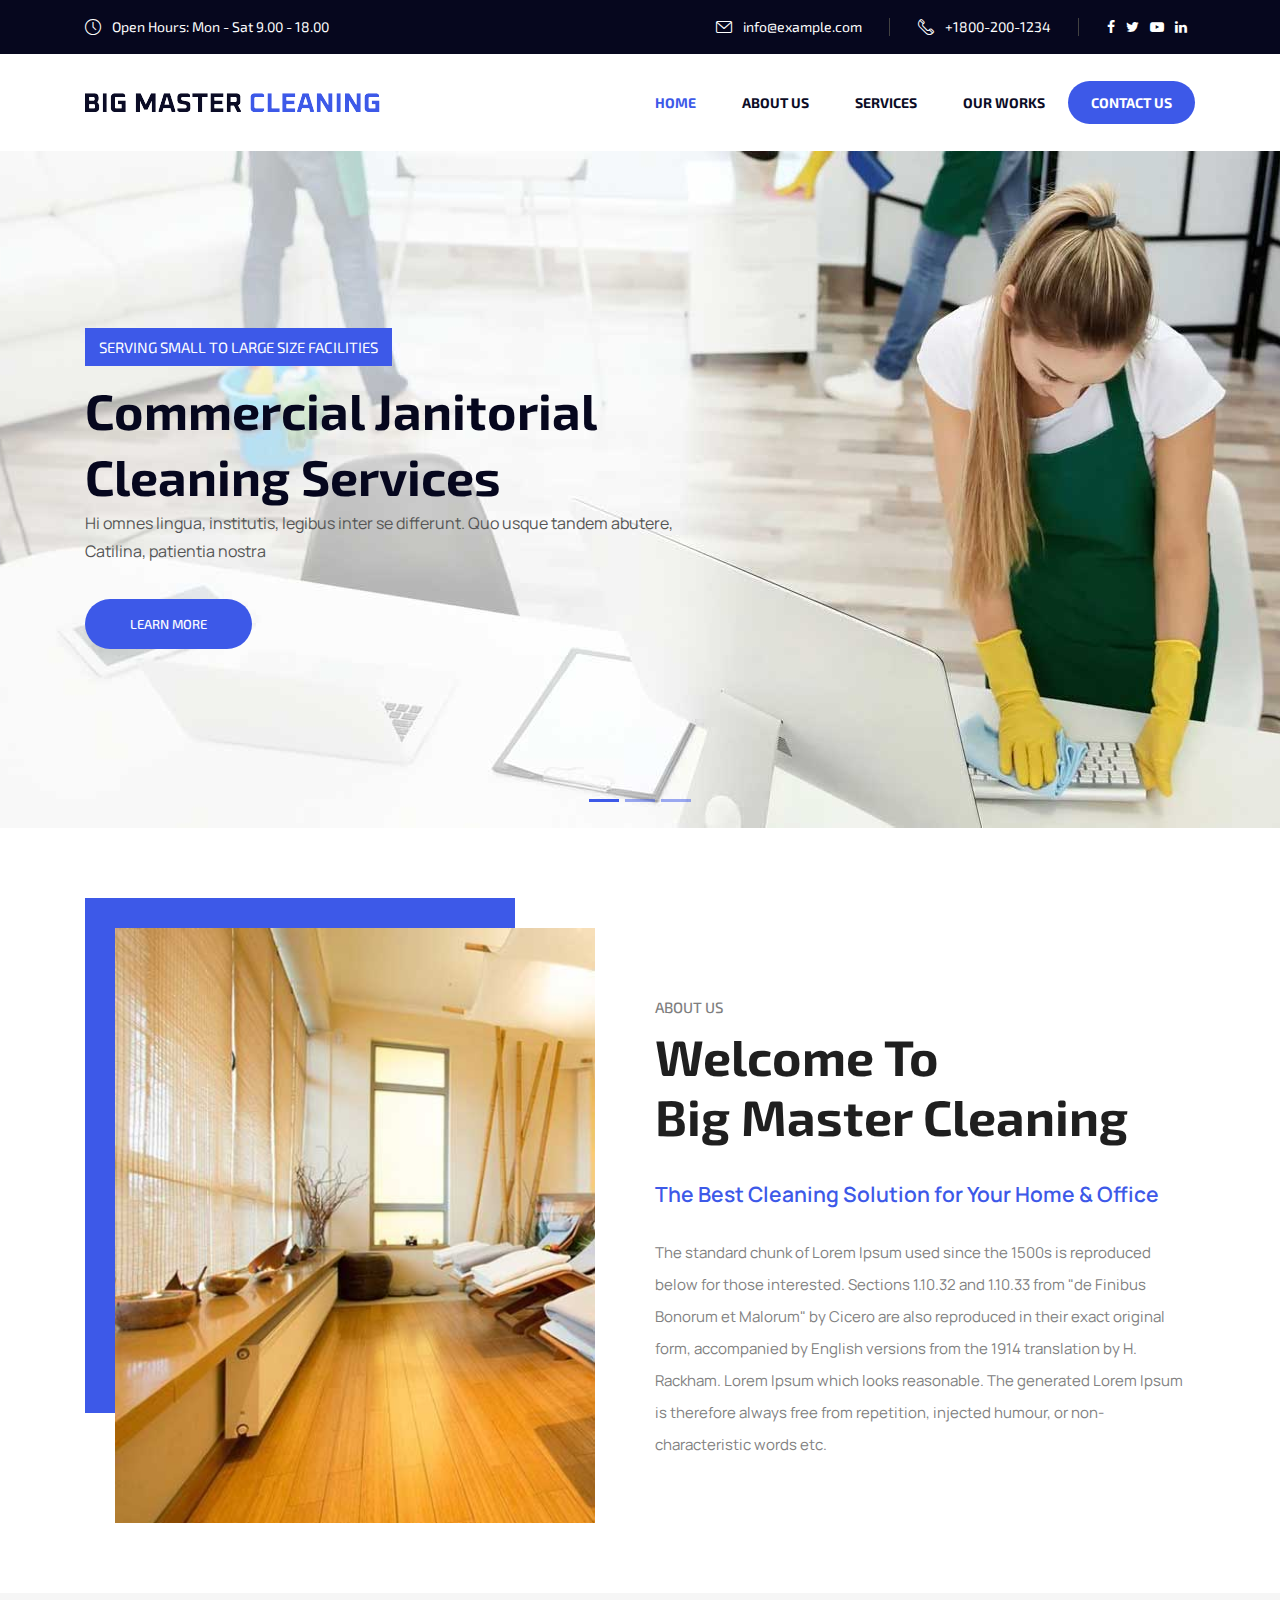
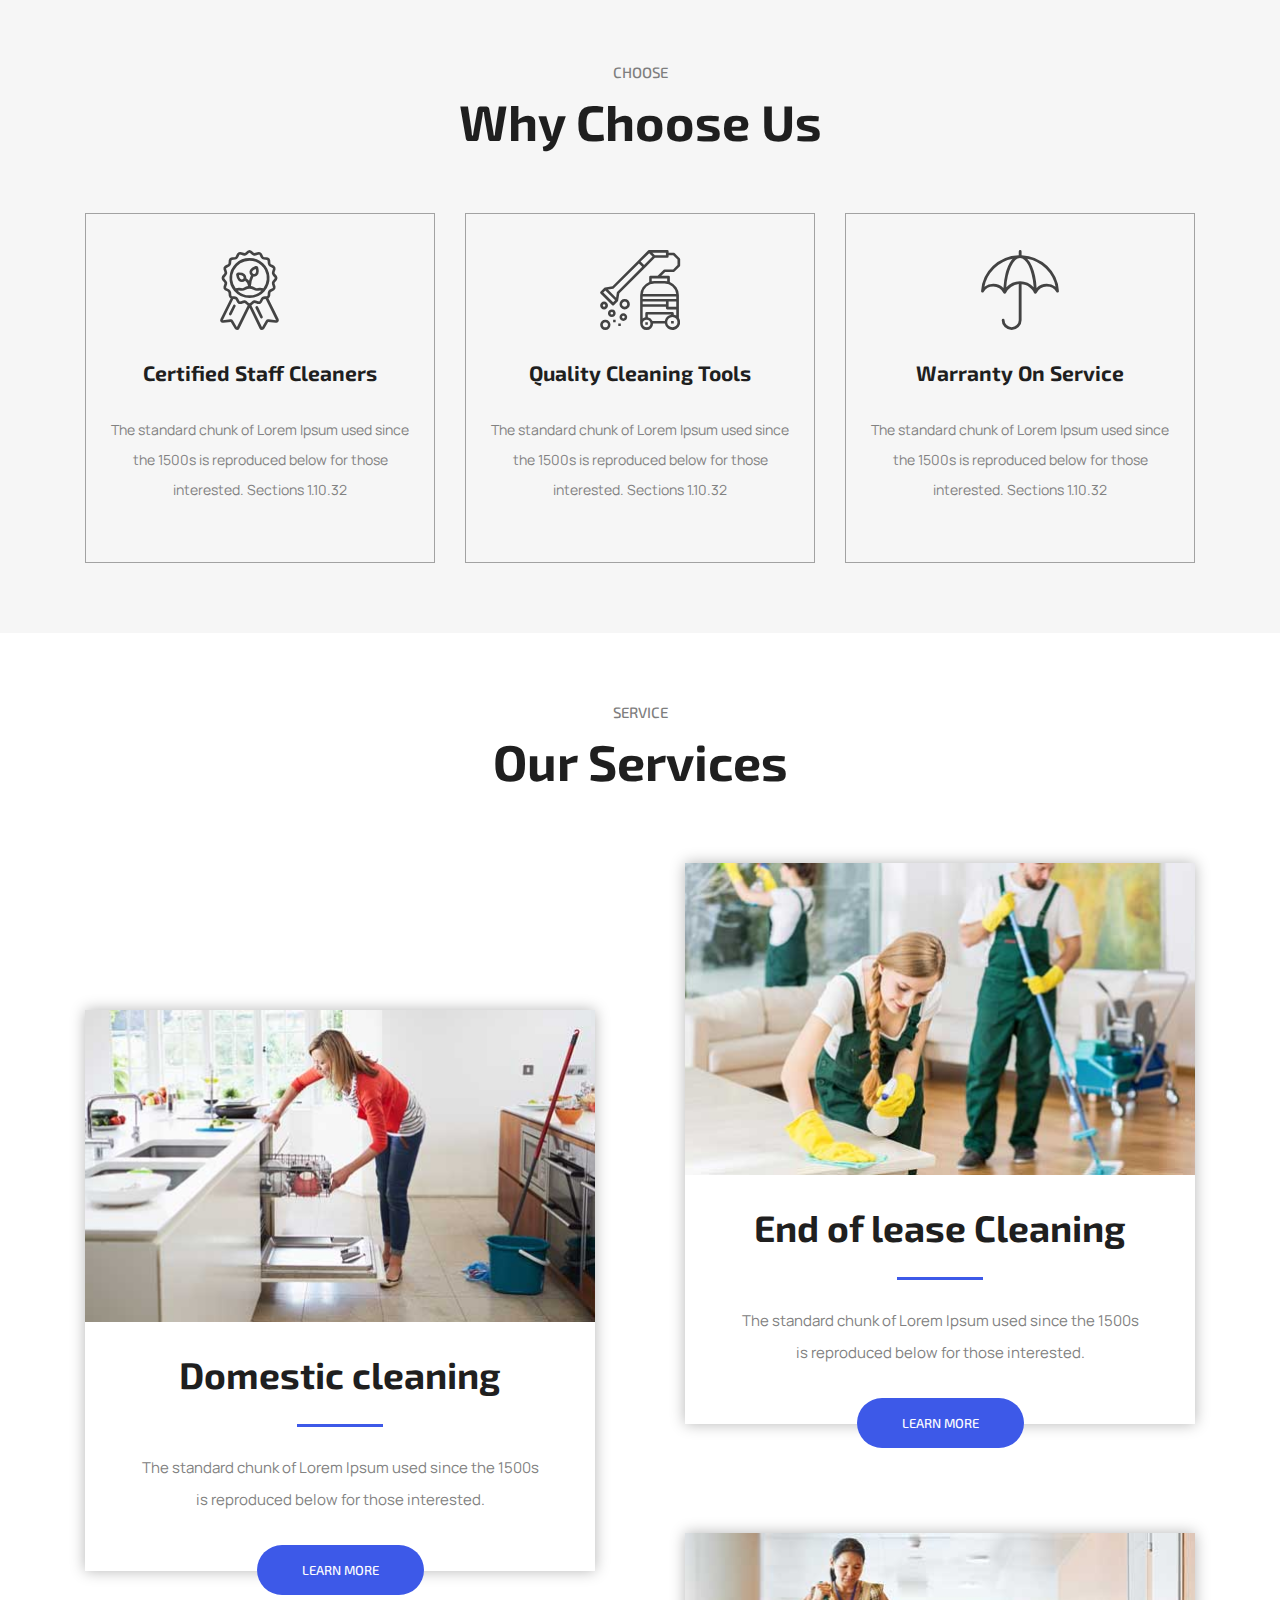
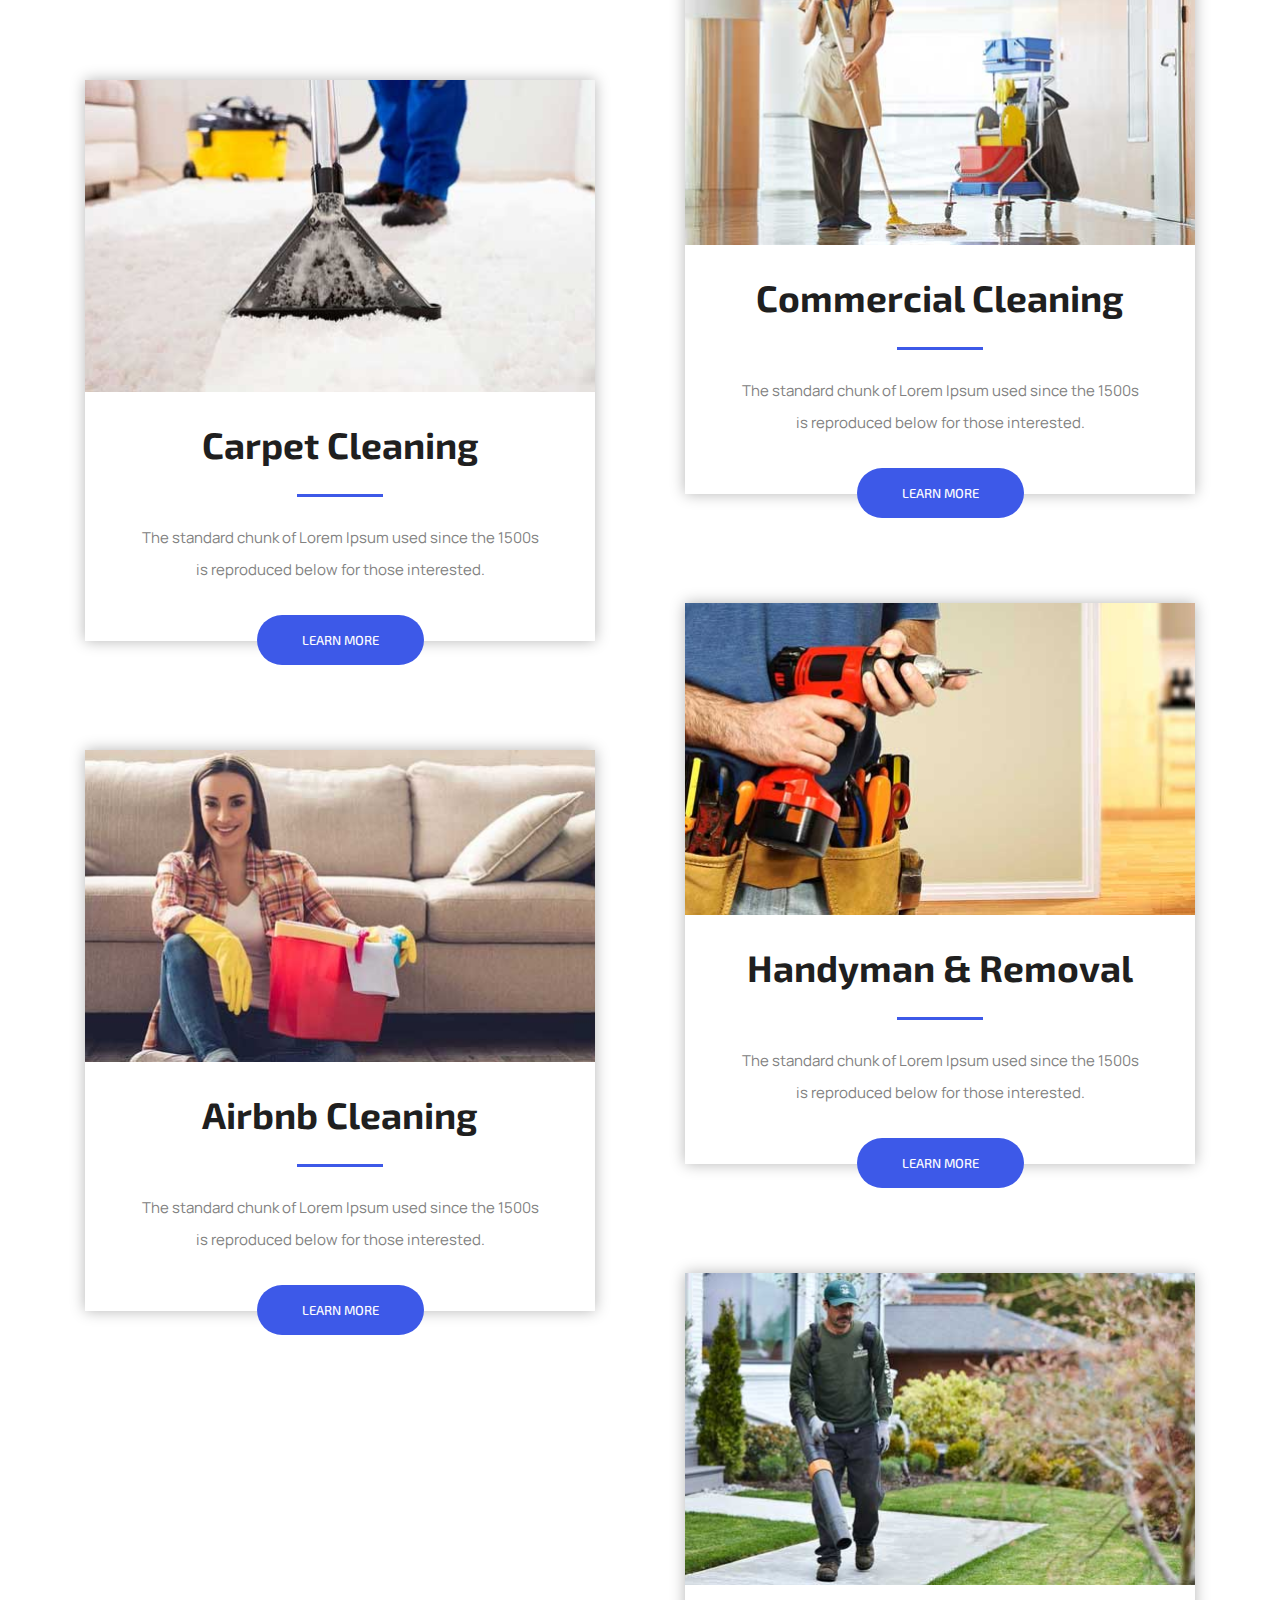
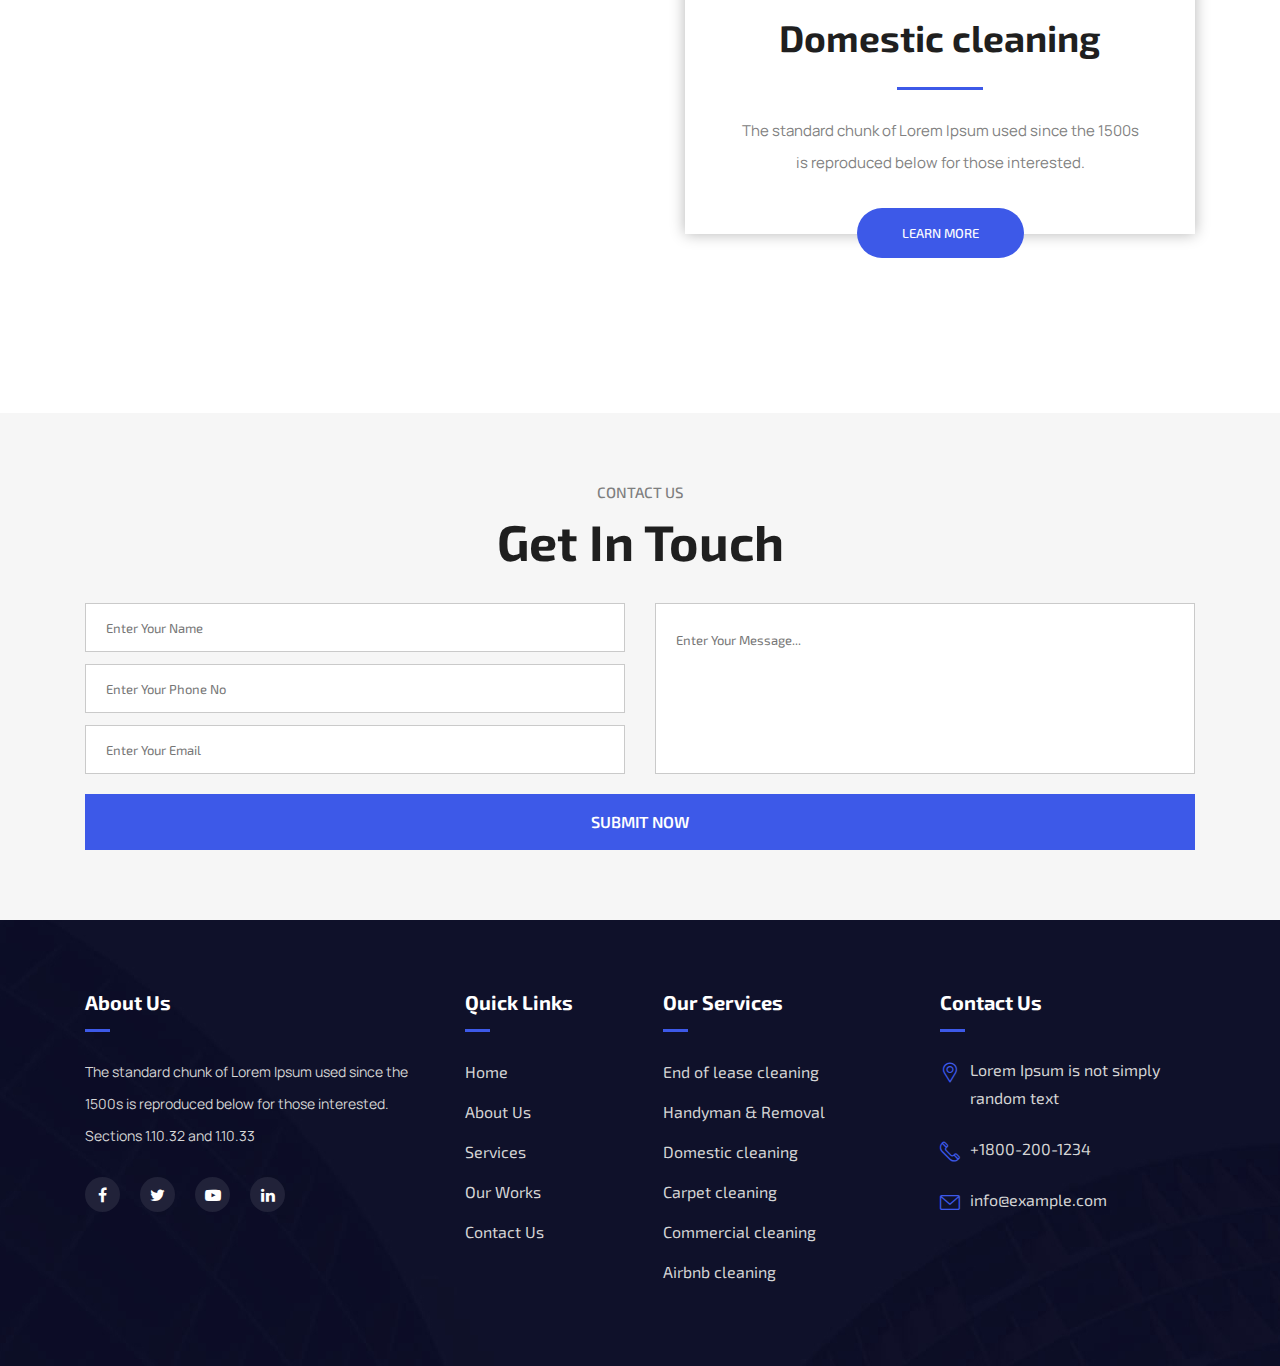
==== index.html @ 25c28e39 "updated" ====
<!DOCTYPE html>
<html lang="en">
<head>
<title>Ecommerce</title>
<meta charset="utf-8">
<meta name="viewport" content="width=device-width, initial-scale=1">
<link rel="stylesheet" href="css/main.css">
</head>
<body>



    <header id="home">
        <div class="top-back">
            <div class="container">
                <div class="left">
                    <div><span class="flaticon-clock"></span> Open Hours: Mon - Sat 9.00 - 18.00</div>
                </div>
                <div class="right">
                    <ul>
                        <li><span class="flaticon-envelope"></span> info@example.com</li>
                        <li><span class="flaticon-telephone"></span> +1800-200-1234</li>
                        <li>
                            <a href=""><span class="fa fa-facebook"></span></a>
                            <a href=""><span class="fa fa-twitter"></span></a>
                            <a href=""><span class="fa fa-youtube-play"></span></a>
                            <a href=""><span class="fa fa-linkedin"></span></a>
                        </li>
                    </ul>
                </div>
            </div>
        </div>
        <div class="clear"></div>
        <div class="bottom-back">
            <div class="container">
                <div class="logo">
                    <a href=""><img src="images/logo.png" alt=""></a>
                </div>
                <div class="right-details">
                    <div class="humberger-menu">
                        <span></span>
                    </div>
                    <div class="mobile-menu">
                        <div class="logo">
                            <a href=""><img src="images/logo.png" alt=""></a>
                            <span class="flaticon-right menu-close"></span>
                        </div>
                        <ul class="navigation">                        
                            <li><a href="#home">Home</a></li>             
                            <li><a href="#aboutus">About Us</a></li>              
                            <li><a href="#services">Services</a></li>              
                            <li><a href="#our-works">Our Works</a></li>
                            <li><a href="#contactus">Contact Us</a></li>
                        </ul>
                    </div>
                </div>
            </div>
        </div>
    </header>
    <div class="clear"></div>
    <div class="hero-back-details">
        <div id="myCarousel" class="carousel slide" data-ride="carousel">
            <ol class="carousel-indicators">
              <li data-target="#myCarousel" data-slide-to="0" class="active"></li>
              <li data-target="#myCarousel" data-slide-to="1"></li>
              <li data-target="#myCarousel" data-slide-to="2"></li>
            </ol>
            <div class="carousel-inner" role="listbox">
              <div class="carousel-item active">
                  <div class="portion">
                    <img src="images/b1.jpg" alt="">
                    <div class="content">
                        <div class="container">
                            <div class="main-content">
                                <div class="details">
                                    <mark>Serving Small to Large Size Facilities </mark>
                                    <h2>Commercial Janitorial Cleaning Services </h2>
                                    <p>Hi omnes lingua, institutis, legibus inter se differunt. Quo usque tandem abutere, Catilina, patientia nostra </p>
                                    <div class="custom-button left"><a href="">learn more</a></div>
                                </div>
                            </div>
                        </div>
                    </div>
                  </div>
                
              </div>
              <div class="carousel-item">
                <div class="portion">
                    <img src="images/b1.jpg" alt="">
                    <div class="content">
                        <div class="container">
                            <div class="main-content">
                                <div class="details">
                                    <mark>Serving Small to Large Size Facilities </mark>
                                    <h2>Commercial Janitorial Cleaning Services </h2>
                                    <p>Hi omnes lingua, institutis, legibus inter se differunt. Quo usque tandem abutere, Catilina, patientia nostra </p>
                                    <div class="custom-button left"><a href="">learn more</a></div>
                                </div>
                            </div>
                        </div>
                    </div>
                  </div>
              </div>
              <div class="carousel-item">
                <div class="portion">
                    <img src="images/b1.jpg" alt="">
                    <div class="content">
                        <div class="container">
                            <div class="main-content">
                                <div class="details">
                                    <mark>Serving Small to Large Size Facilities </mark>
                                    <h2>Commercial Janitorial Cleaning Services </h2>
                                    <p>Hi omnes lingua, institutis, legibus inter se differunt. Quo usque tandem abutere, Catilina, patientia nostra </p>
                                    <div class="custom-button left"><a href="">learn more</a></div>
                                </div>
                            </div>
                        </div>
                    </div>
                  </div>
              </div>
              
            </div>
          </div>


    </div>
    <div class="clear"></div>
    <div class="section pt-70 pb-70" id="aboutus">
        <div class="container">
            <div class="row">
                <div class="col-md-6">
                    <div class="about-image-back"><img src="images/about-us.jpg" alt=""></div>
                </div>
                <div class="col-md-6">
                    <div class="about-us-back">
                        <div class="heading left">
                            <h5>ABOUT US</h5>
                            <h1>Welcome To<br>Big Master Cleaning</h1>
                        </div> 
                        <div class="clear"></div> 
                        <p class="blue">The Best Cleaning Solution for Your Home & Office</p>
                        <p>The standard chunk of Lorem Ipsum used since the 1500s is reproduced below for those interested. Sections 1.10.32 and 1.10.33 from "de Finibus Bonorum et Malorum" by Cicero are also reproduced in their exact original form, accompanied by English versions from the 1914 translation by H. Rackham. Lorem Ipsum which looks reasonable. The generated Lorem Ipsum is therefore always free from repetition, injected humour, or non-characteristic words etc.</p>                      
                    </div>
                    
                </div>
            </div>
        </div>
    </div>
    <div class="clear"></div>
    <div class="section pt-70 pb-70 why-choose">
        <div class="container">
            <div class="heading center">
                <h5>CHOOSE</h5>
                <h2>Why Choose Us</h2>
            </div>
            <div class="clear"></div>
            <div class="main-back">
                <div class="row">
                    <div class="col-lg-4 col-md-12">
                        <div class="portion">
                            <div>
                                <span class="flaticon-award"></span>
                                <h3>Certified Staff Cleaners</h3>
                                <p>The standard chunk of Lorem Ipsum used since the 1500s is reproduced below for those interested. Sections 1.10.32</p>
                            </div>
                        </div>
                    </div>
                    <div class="col-lg-4 col-md-12">
                        <div class="portion">
                            <div>
                                <span class="flaticon-vacuum-cleaner"></span>
                                <h3>Quality Cleaning Tools</h3>
                                <p>The standard chunk of Lorem Ipsum used since the 1500s is reproduced below for those interested. Sections 1.10.32</p>
                            </div>
                        </div>
                    </div>
                    <div class="col-lg-4 col-md-12">
                        <div class="portion">
                            <div>
                                <span class="flaticon-umbrella"></span>
                                <h3>Warranty On Service</h3>
                                <p>The standard chunk of Lorem Ipsum used since the 1500s is reproduced below for those interested. Sections 1.10.32</p>
                            </div>
                        </div>
                    </div>
                </div>
            </div>
        </div>
    </div>
    <div class="clear"></div>
    <div class="section pt-70 pb-70" id="services">
        <div class="container">
            <div class="heading center">
                <h5>SERVICE</h5>
                <h2>Our Services</h2>
            </div>
            <div class="clear"></div>
            <div class="service-section">
                <div class="row">
                    <div class="col-lg-6 col-md-12">
                        <div class="left">
                            <div class="portion">
                                <img src="images/s1.jpg" alt="">
                                <h3>Domestic cleaning</h3>
                                <p>The standard chunk of Lorem Ipsum used since the 1500s is reproduced below for those interested. </p>
                                <div class="custom-button center"><a href="">learn more</a></div>
                            </div>
                            <div class="portion">
                                <img src="images/s2.jpg" alt="">
                                <h3>Carpet Cleaning</h3>
                                <p>The standard chunk of Lorem Ipsum used since the 1500s is reproduced below for those interested. </p>
                                <div class="custom-button center"><a href="">learn more</a></div>
                            </div>
                            <div class="portion">
                                <img src="images/s3.jpg" alt="">
                                <h3>Airbnb Cleaning</h3>
                                <p>The standard chunk of Lorem Ipsum used since the 1500s is reproduced below for those interested. </p>
                                <div class="custom-button center"><a href="">learn more</a></div>
                            </div>
                        </div>
                        
                    </div>
                    <div class="col-lg-6 col-md-12">
                        <div class="right">
                            <div class="portion">
                                <img src="images/s4.jpg" alt="">
                                <h3>End of lease Cleaning </h3>
                                <p>The standard chunk of Lorem Ipsum used since the 1500s is reproduced below for those interested. </p>
                                <div class="custom-button center"><a href="">learn more</a></div>
                            </div>
                            <div class="portion">
                                <img src="images/s5.jpg" alt="">
                                <h3>Commercial Cleaning </h3>
                                <p>The standard chunk of Lorem Ipsum used since the 1500s is reproduced below for those interested. </p>
                                <div class="custom-button center"><a href="">learn more</a></div>
                            </div>
                            <div class="portion">
                                <img src="images/s6.jpg" alt="">
                                <h3>Handyman & Removal</h3>
                                <p>The standard chunk of Lorem Ipsum used since the 1500s is reproduced below for those interested. </p>
                                <div class="custom-button center"><a href="">learn more</a></div>
                            </div>
                            <div class="portion">
                                <img src="images/s7.jpg" alt="">
                                <h3>Domestic cleaning</h3>
                                <p>The standard chunk of Lorem Ipsum used since the 1500s is reproduced below for those interested. </p>
                                <div class="custom-button center"><a href="">learn more</a></div>
                            </div>
                        </div>
                        
                    </div>
                </div>
                
            </div>
        </div>
    </div>
    <div class="clear"></div>
    <div class="section pt-70 pb-70 contact" id="contactus">
        <div class="container">
            <div class="heading center">
                <h5>CONTACT US</h5>
                <h2>Get in Touch</h2>
            </div>
            <div class="clear"></div>
            <div class="main-section">
                <div class="row">
                    <div class="col-md-6">
                        <div class="portion">
                            <input type="text" placeholder="Enter Your Name" >
                        </div>
                        <div class="portion">
                            <input type="text" placeholder="Enter Your Phone No" >
                        </div>
                        <div class="portion">
                            <input type="email" placeholder="Enter Your Email" >
                        </div>
                    </div>
                    <div class="col-md-6">
                        <div class="portion">
                            <textarea name="" id="" placeholder="Enter Your Message..."></textarea>
                        </div>
                    </div>
                    <div class="col-md-12">
                        <div class="portion"><input type="submit" value="SUBMIT NOW"></div>
                    </div>
                </div>
            </div>
        </div>
    </div>
    <div class="clear"></div>
    <footer class="pt-70">
        <div class="container">
            <div class="row">
                <div class="col-md-4">
                    <div class="portion">
                        <h3>About Us</h3>
                        <p>The standard chunk of Lorem Ipsum used since the 1500s is reproduced below for those interested. Sections 1.10.32 and 1.10.33</p>
                        <ul class="social">
                            <li><a href=""><span class="fa fa-facebook"></span></a></li>
                            <li><a href=""><span class="fa fa-twitter"></span></a></li>
                            <li><a href=""><span class="fa fa-youtube-play"></span></a></li>
                            <li><a href=""><span class="fa fa-linkedin"></span></a></li>
                        </ul>
                    </div>
                    
                </div>
                <div class="col-md-5">
                    <div class="row">
                        <div class="col-md-5">
                            <div class="portion">
                                <h3>Quick Links</h3>
                                <ul class="ft-menu">
                                    <li><a href="#home">Home</a></li>             
                                    <li><a href="#aboutus">About Us</a></li>              
                                    <li><a href="#services">Services</a></li>              
                                    <li><a href="#our-works">Our Works</a></li>
                                    <li><a href="#contactus">Contact Us</a></li>
                                </ul>
                            </div>
                        </div>
                        <div class="col-md-7">
                            <div class="portion">
                                <h3>Our Services</h3>
                                <ul class="ft-menu">
                                    <li><a href="">End of lease cleaning</a></li>
                                    <li><a href="">Handyman & Removal</a></li>
                                    <li><a href="">Domestic cleaning</a></li>
                                    <li><a href="">Carpet cleaning</a></li>
                                    <li><a href="">Commercial cleaning</a></li>
                                    <li><a href=""> Airbnb cleaning</a></li>
                                </ul>
                            </div>
                        </div>
                    </div>
                    
                </div>
                <div class="col-md-3">
                    <div class="portion">
                        <h3>Contact Us</h3>
                        <ul class="contact-info">
                            <li>
                                <span class="flaticon-placeholder"></span>
                                Lorem Ipsum is not simply random text
                            </li>
                            <li>
                                <span class="flaticon-telephone"></span>
                                +1800-200-1234
                            </li>
                            <li>
                                <span class="flaticon-envelope"></span>
                                info@example.com
                            </li>
                        </ul>
                    </div>
                </div>
            </div>
        </div>
    </footer>

<script src="https://ajax.googleapis.com/ajax/libs/jquery/3.4.1/jquery.min.js"></script>
<script src="js/jquery-migrate-1.4.1.min.js"></script>
<script src="https://cdnjs.cloudflare.com/ajax/libs/popper.js/1.16.0/umd/popper.min.js"></script> 
<script src="https://maxcdn.bootstrapcdn.com/bootstrap/4.4.1/js/bootstrap.min.js"></script> 
<script src="js/custom.js"></script>
</body>
</html>
---- css/main.css ----
@import url('https://fonts.googleapis.com/css2?family=Exo+2:wght@400;500;700&family=Manrope:wght@400;700&display=swap');
@import url('https://cdnjs.cloudflare.com/ajax/libs/font-awesome/4.7.0/css/font-awesome.min.css');
@import url('https://maxcdn.bootstrapcdn.com/bootstrap/4.4.1/css/bootstrap.min.css');
@import "../fonts/flaticon.css";
@import "style.css";
@import "custom-responsive.css";
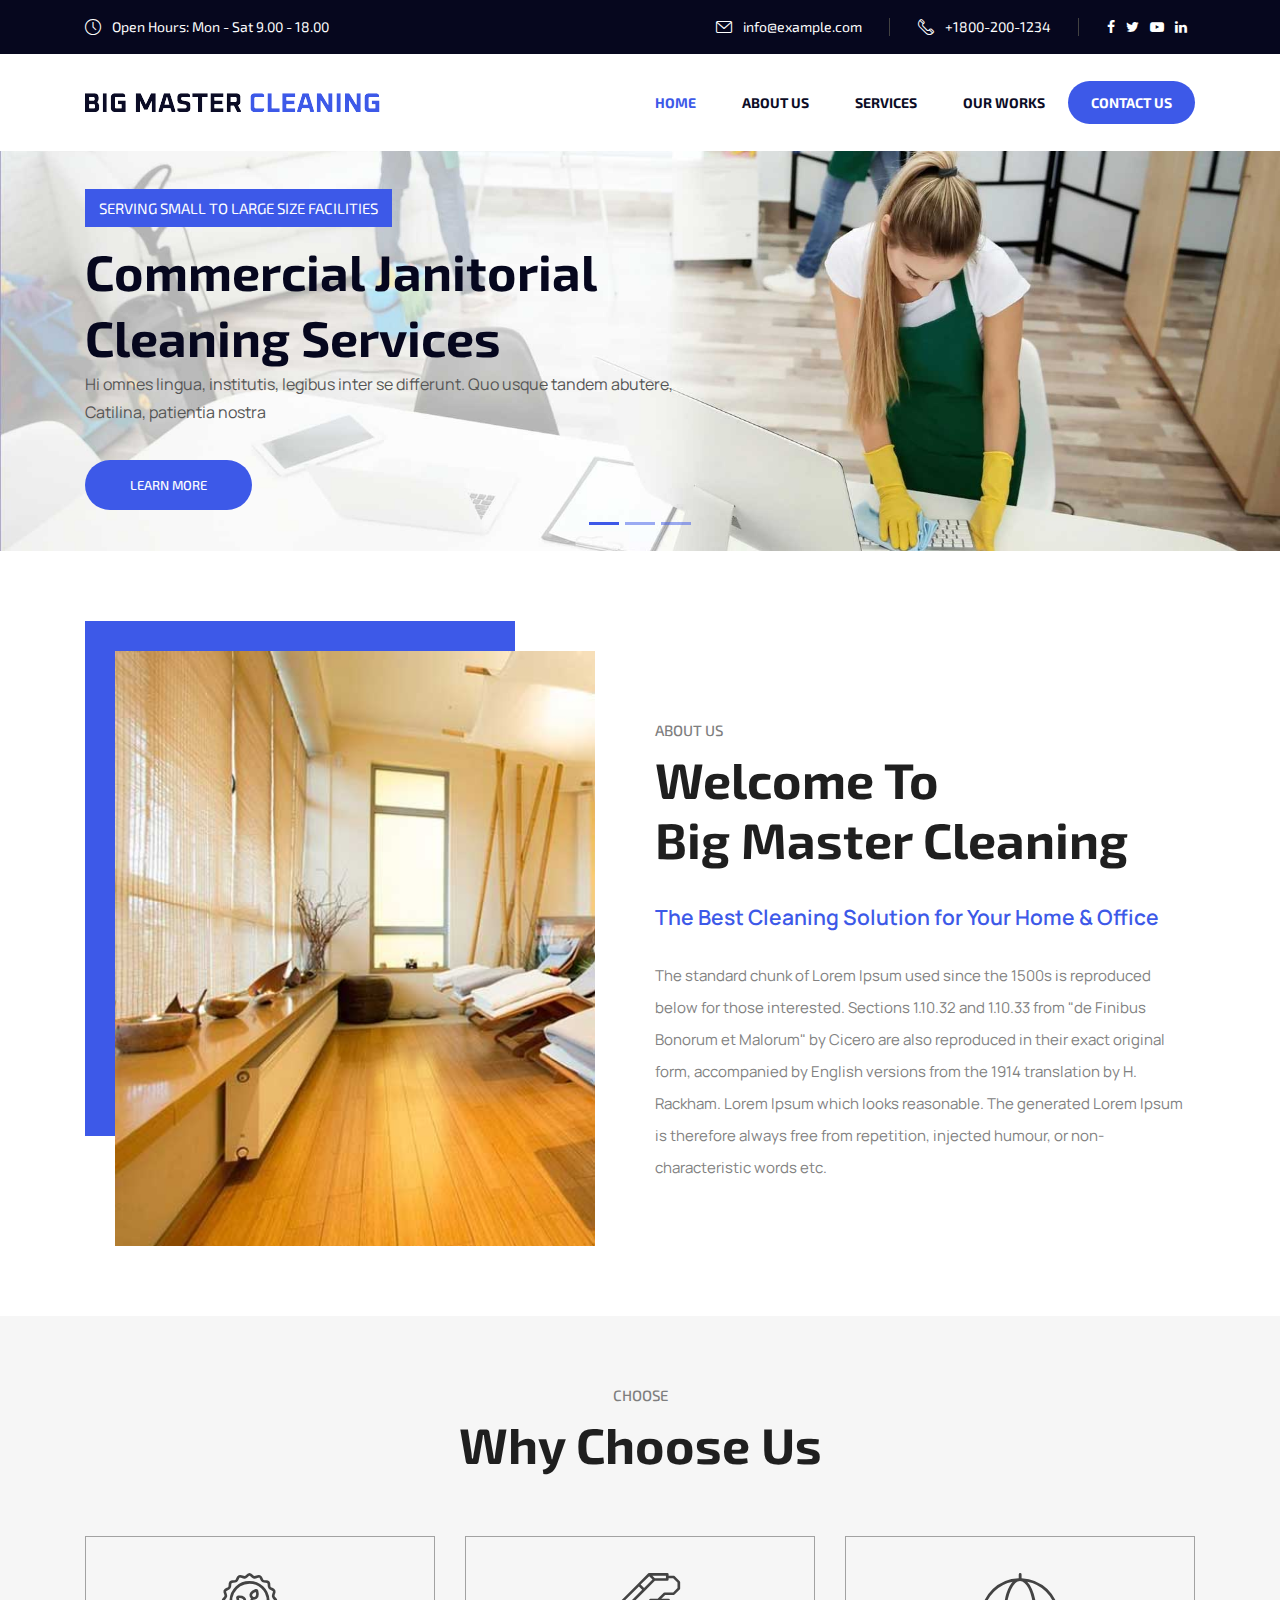
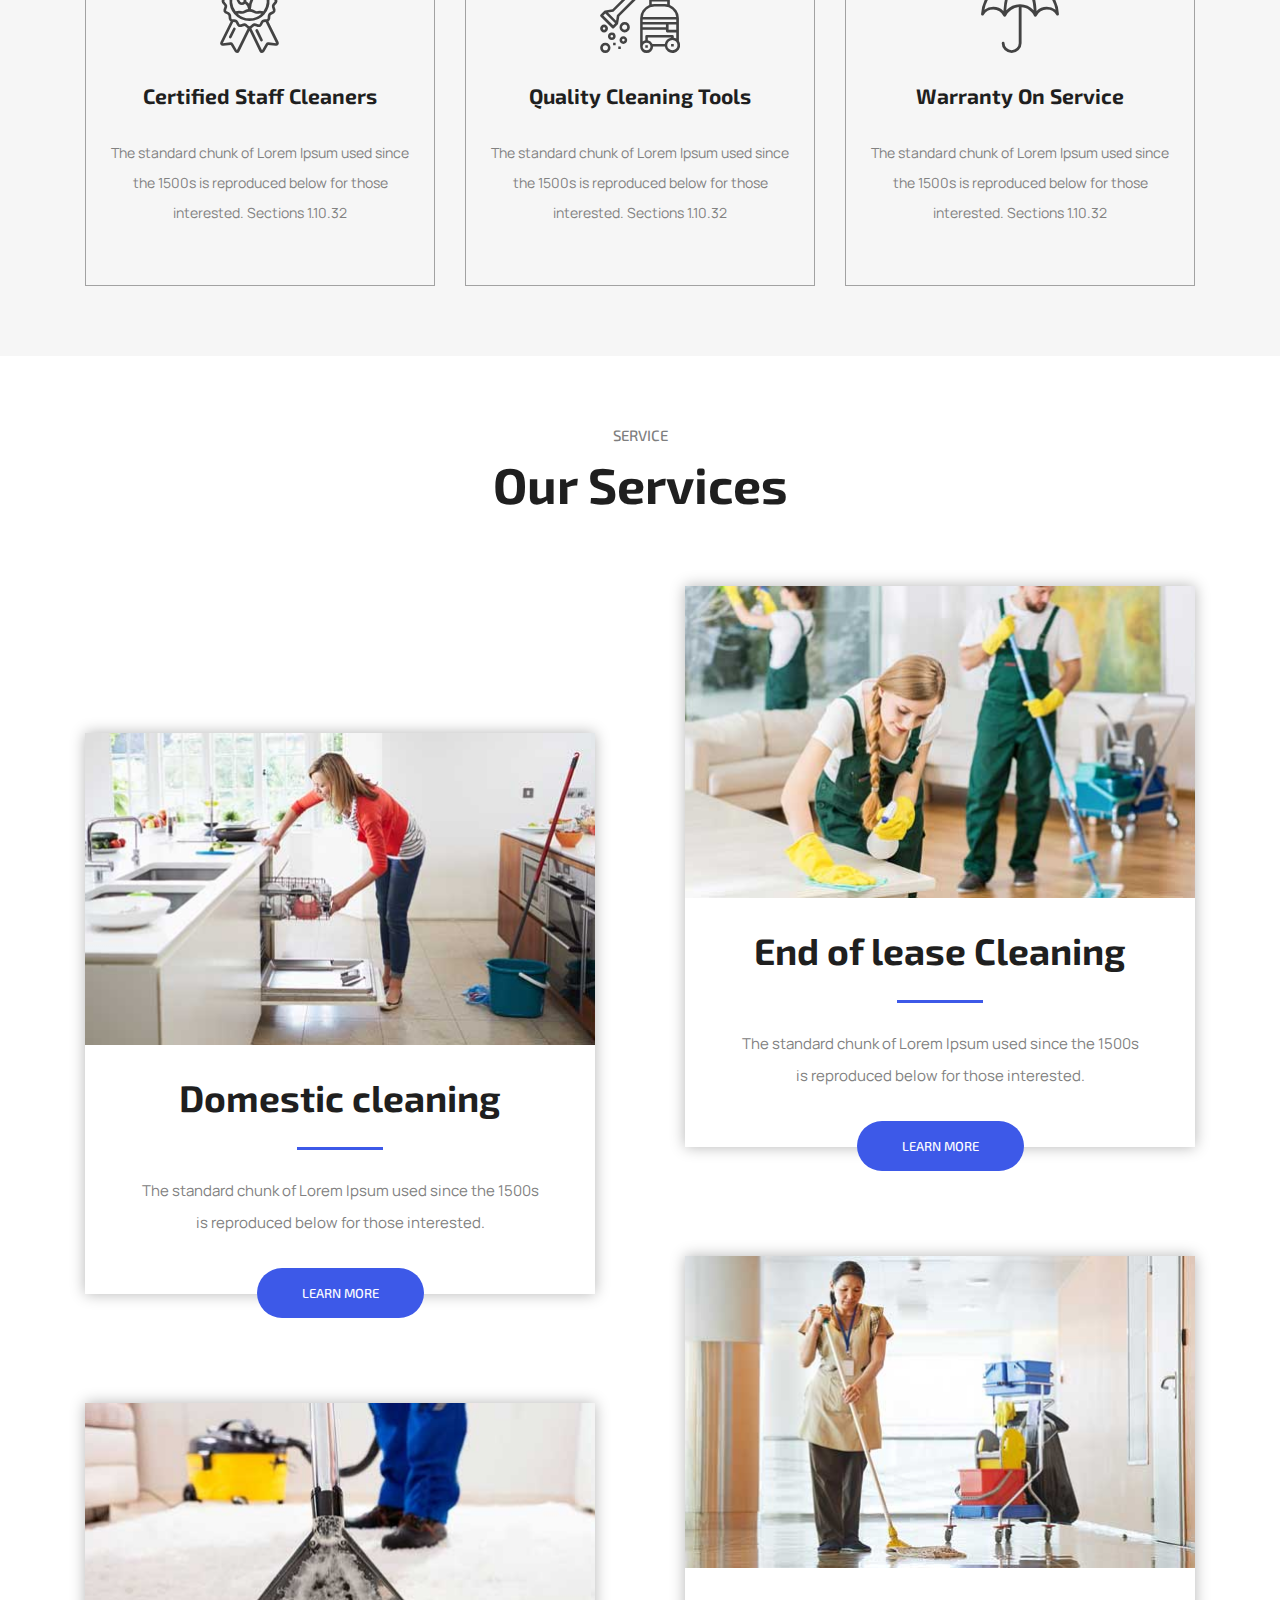
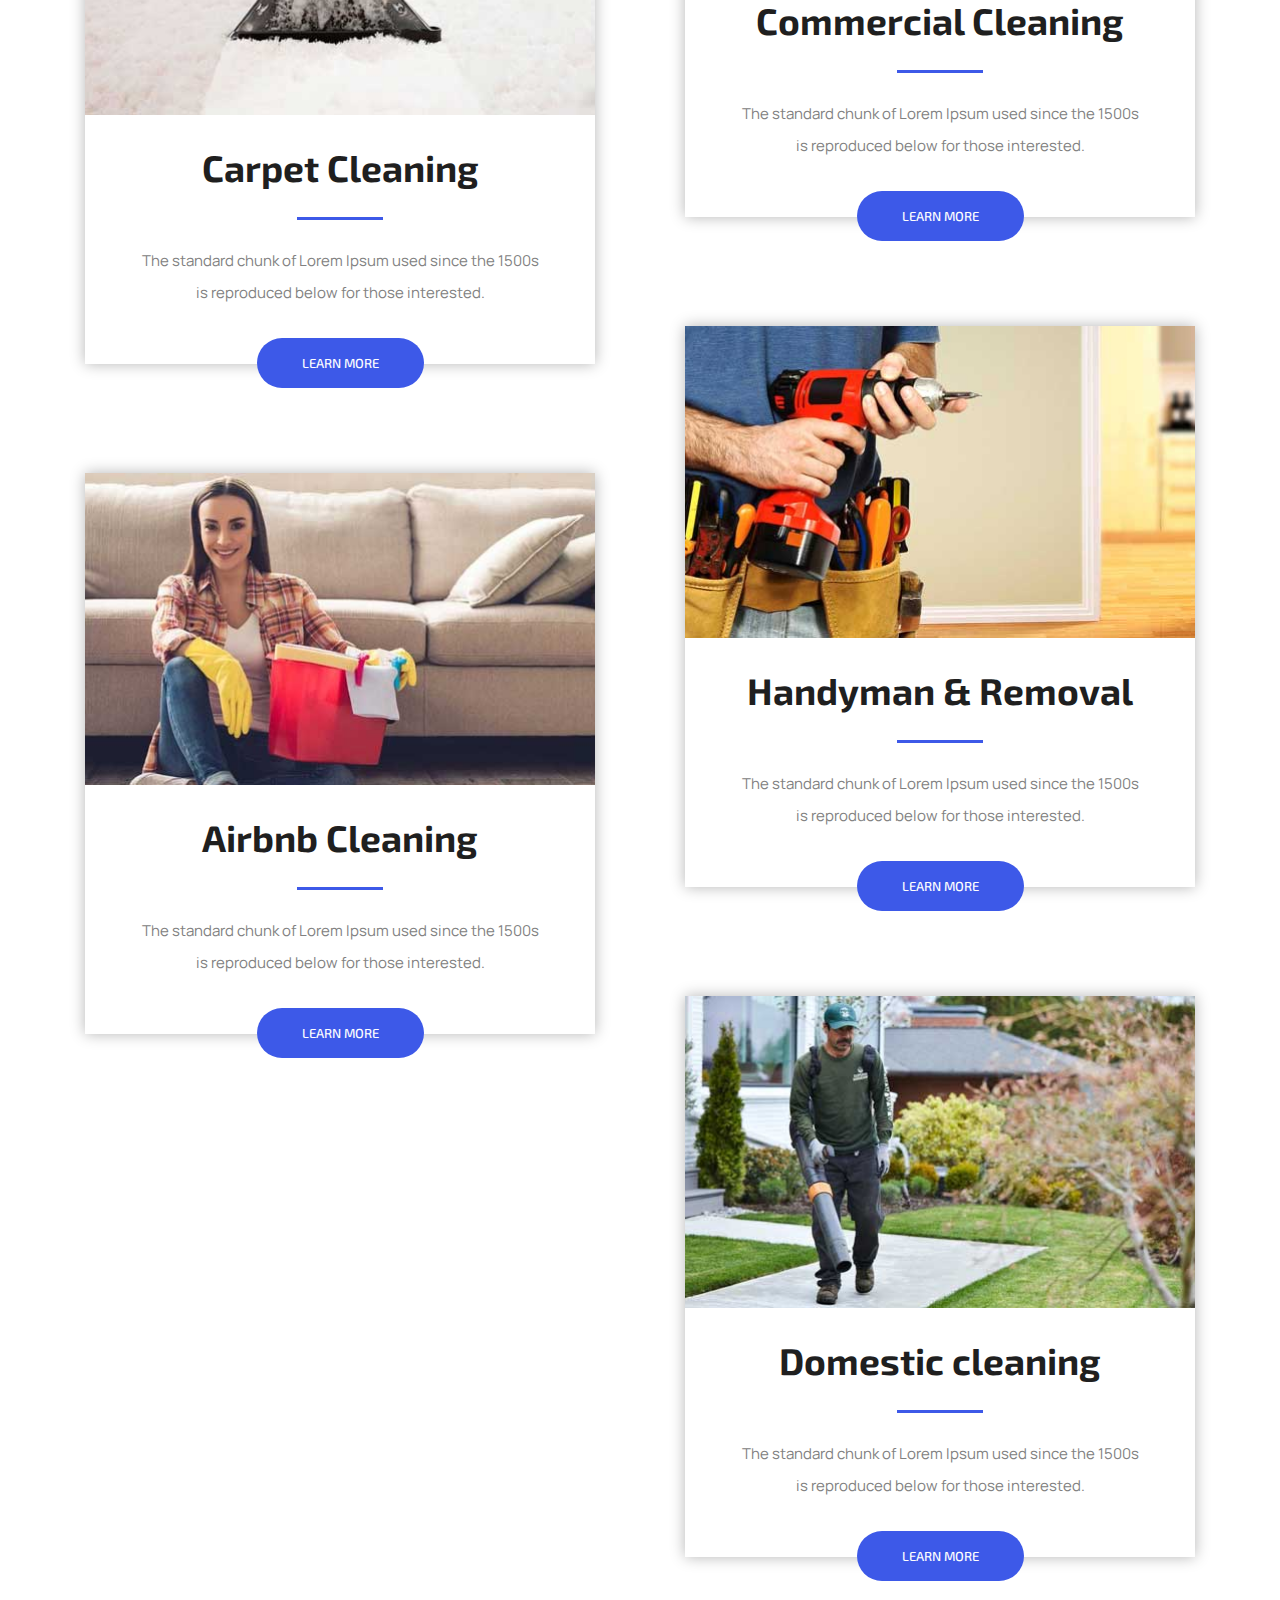
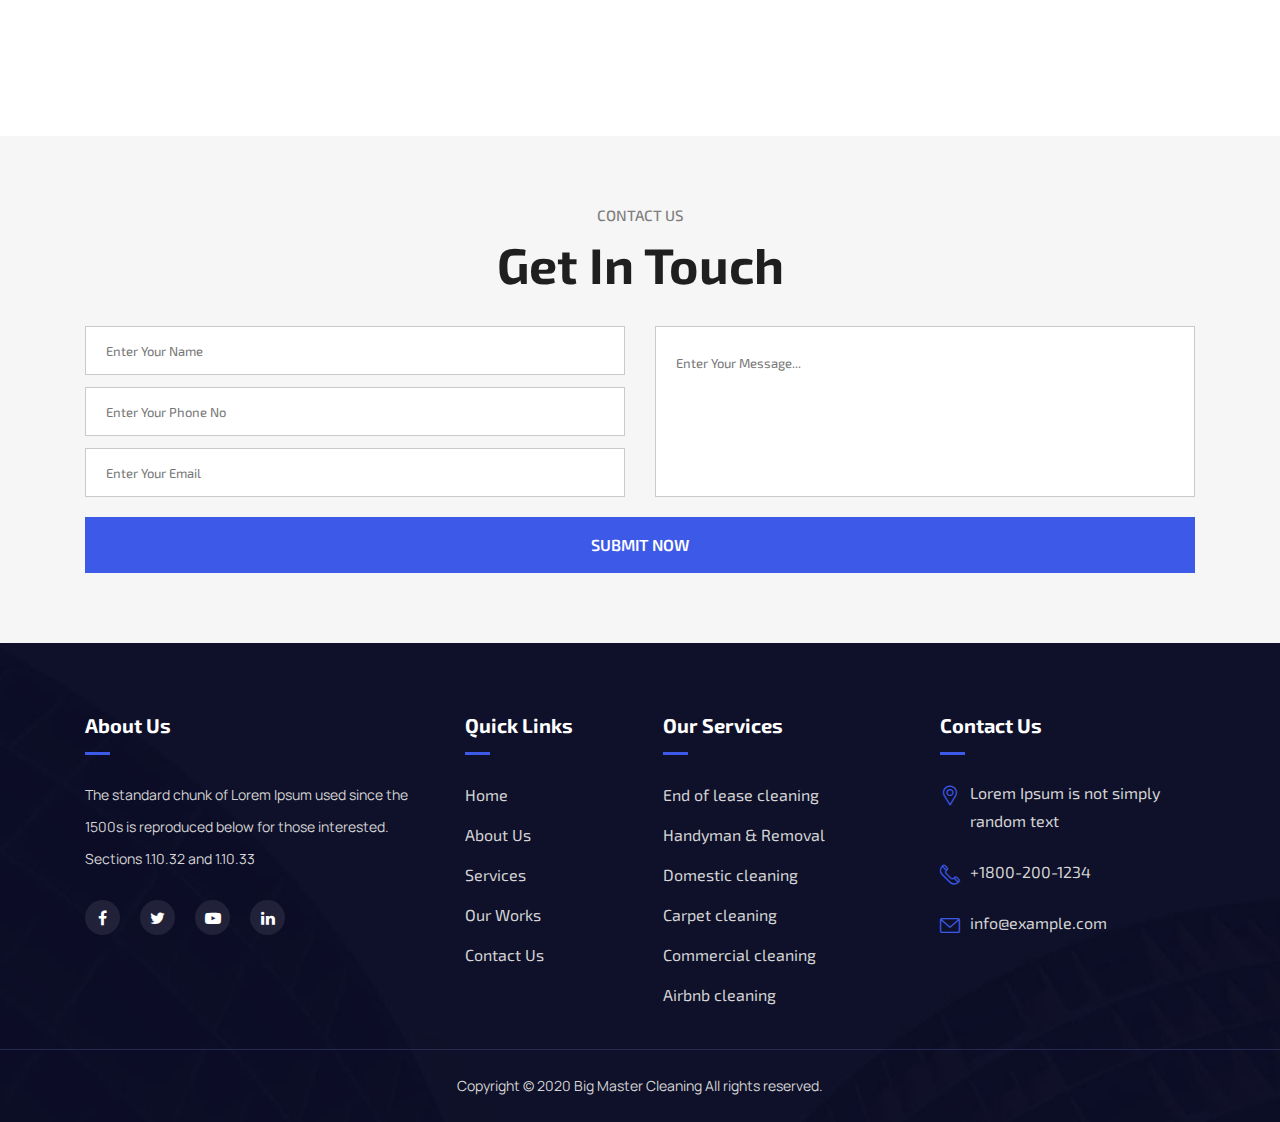
==== commit e33c0250: "updated" ====
--- a/index.html
+++ b/index.html
@@ -1,14 +1,12 @@
 <!DOCTYPE html>
 <html lang="en">
 <head>
-<title>Ecommerce</title>
+<title>Cleaning Services</title>
 <meta charset="utf-8">
 <meta name="viewport" content="width=device-width, initial-scale=1">
 <link rel="stylesheet" href="css/main.css">
 </head>
 <body>
-
-
 
     <header id="home">
         <div class="top-back">
@@ -58,7 +56,7 @@
         </div>
     </header>
     <div class="clear"></div>
-    <div class="hero-back-details">
+    <div class="hero-back-details inner">
         <div id="myCarousel" class="carousel slide" data-ride="carousel">
             <ol class="carousel-indicators">
               <li data-target="#myCarousel" data-slide-to="0" class="active"></li>
@@ -203,19 +201,19 @@
                                 <img src="images/s1.jpg" alt="">
                                 <h3>Domestic cleaning</h3>
                                 <p>The standard chunk of Lorem Ipsum used since the 1500s is reproduced below for those interested. </p>
-                                <div class="custom-button center"><a href="">learn more</a></div>
+                                <div class="custom-button center"><a href="service-details.html">learn more</a></div>
                             </div>
                             <div class="portion">
                                 <img src="images/s2.jpg" alt="">
                                 <h3>Carpet Cleaning</h3>
                                 <p>The standard chunk of Lorem Ipsum used since the 1500s is reproduced below for those interested. </p>
-                                <div class="custom-button center"><a href="">learn more</a></div>
+                                <div class="custom-button center"><a href="service-details.html">learn more</a></div>
                             </div>
                             <div class="portion">
                                 <img src="images/s3.jpg" alt="">
                                 <h3>Airbnb Cleaning</h3>
                                 <p>The standard chunk of Lorem Ipsum used since the 1500s is reproduced below for those interested. </p>
-                                <div class="custom-button center"><a href="">learn more</a></div>
+                                <div class="custom-button center"><a href="service-details.html">learn more</a></div>
                             </div>
                         </div>
                         
@@ -226,25 +224,25 @@
                                 <img src="images/s4.jpg" alt="">
                                 <h3>End of lease Cleaning </h3>
                                 <p>The standard chunk of Lorem Ipsum used since the 1500s is reproduced below for those interested. </p>
-                                <div class="custom-button center"><a href="">learn more</a></div>
+                                <div class="custom-button center"><a href="service-details.html">learn more</a></div>
                             </div>
                             <div class="portion">
                                 <img src="images/s5.jpg" alt="">
                                 <h3>Commercial Cleaning </h3>
                                 <p>The standard chunk of Lorem Ipsum used since the 1500s is reproduced below for those interested. </p>
-                                <div class="custom-button center"><a href="">learn more</a></div>
+                                <div class="custom-button center"><a href="service-details.html">learn more</a></div>
                             </div>
                             <div class="portion">
                                 <img src="images/s6.jpg" alt="">
                                 <h3>Handyman & Removal</h3>
                                 <p>The standard chunk of Lorem Ipsum used since the 1500s is reproduced below for those interested. </p>
-                                <div class="custom-button center"><a href="">learn more</a></div>
+                                <div class="custom-button center"><a href="service-details.html">learn more</a></div>
                             </div>
                             <div class="portion">
                                 <img src="images/s7.jpg" alt="">
                                 <h3>Domestic cleaning</h3>
                                 <p>The standard chunk of Lorem Ipsum used since the 1500s is reproduced below for those interested. </p>
-                                <div class="custom-button center"><a href="">learn more</a></div>
+                                <div class="custom-button center"><a href="service-details.html">learn more</a></div>
                             </div>
                         </div>
                         
@@ -355,6 +353,7 @@
                 </div>
             </div>
         </div>
+        <p class="copyright-text"> Copyright © 2020 Big Master Cleaning All rights reserved. </p>
     </footer>
 
 <script src="https://ajax.googleapis.com/ajax/libs/jquery/3.4.1/jquery.min.js"></script>
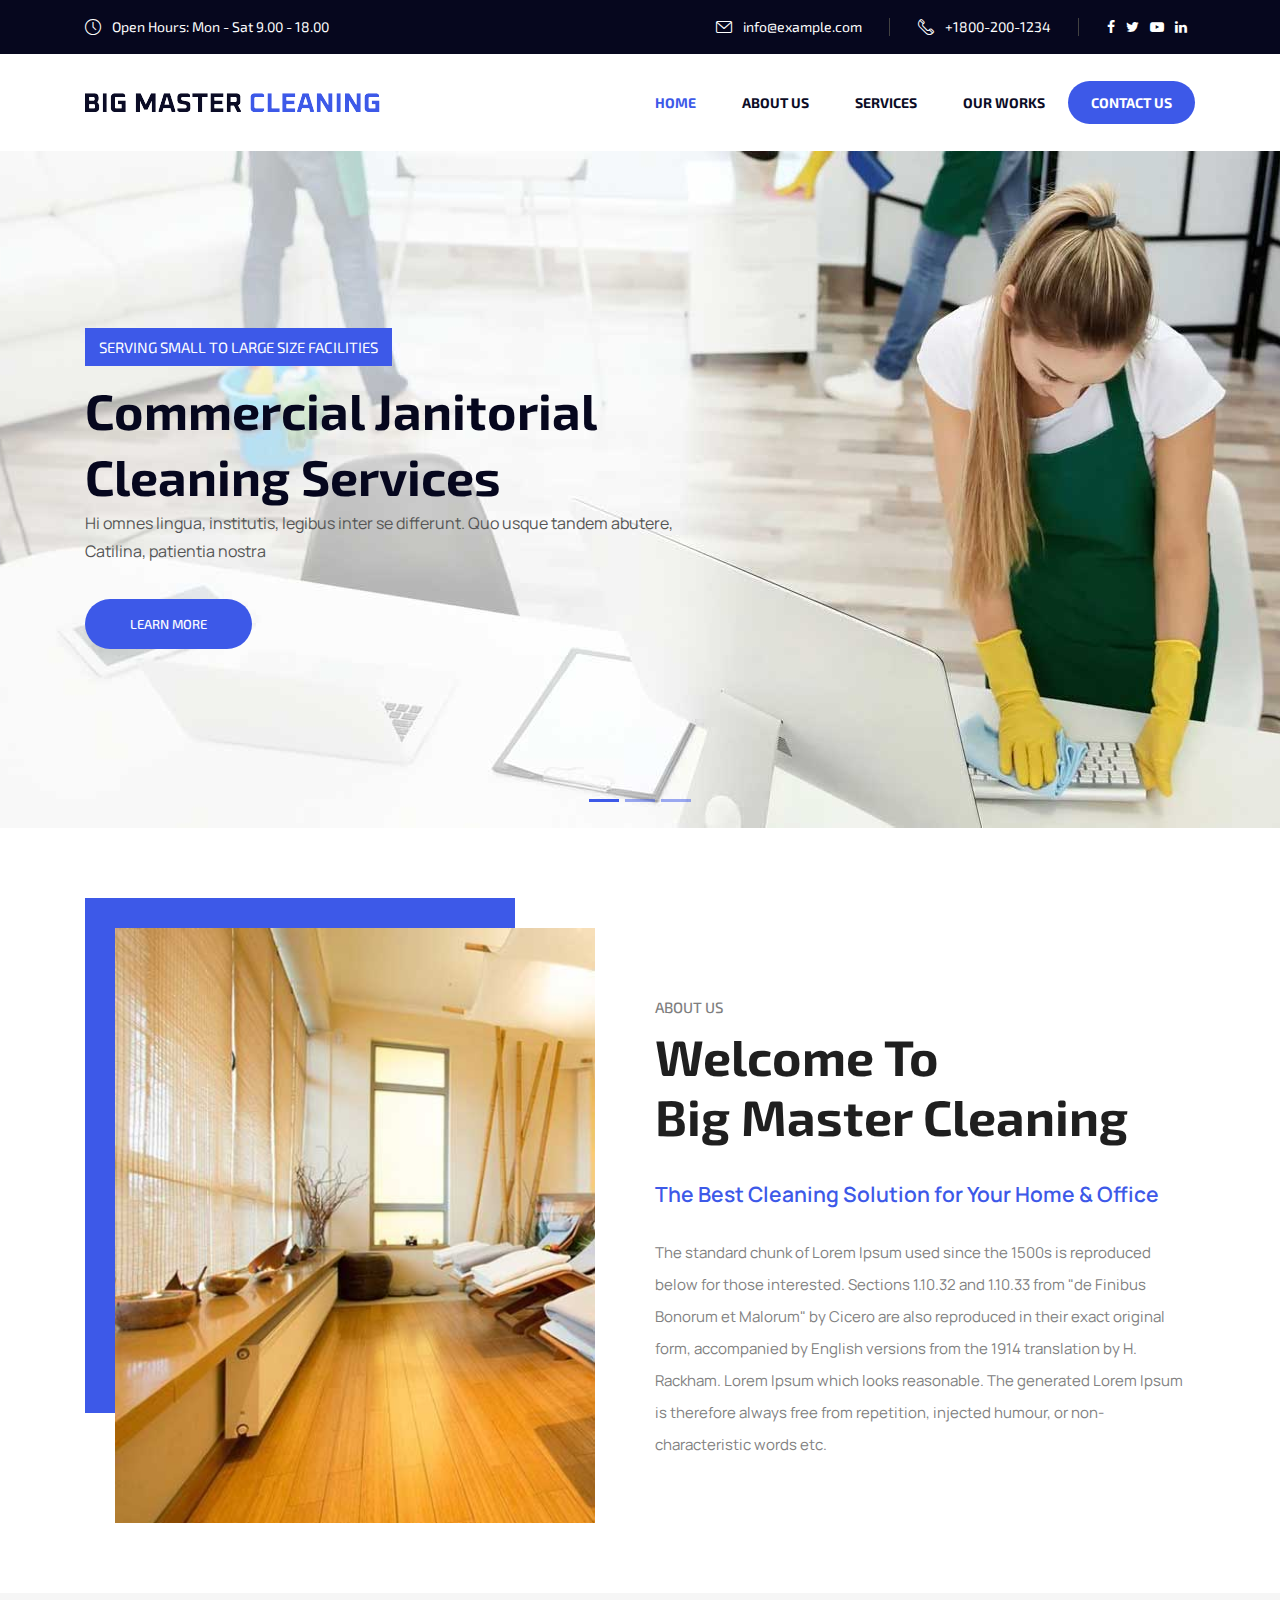
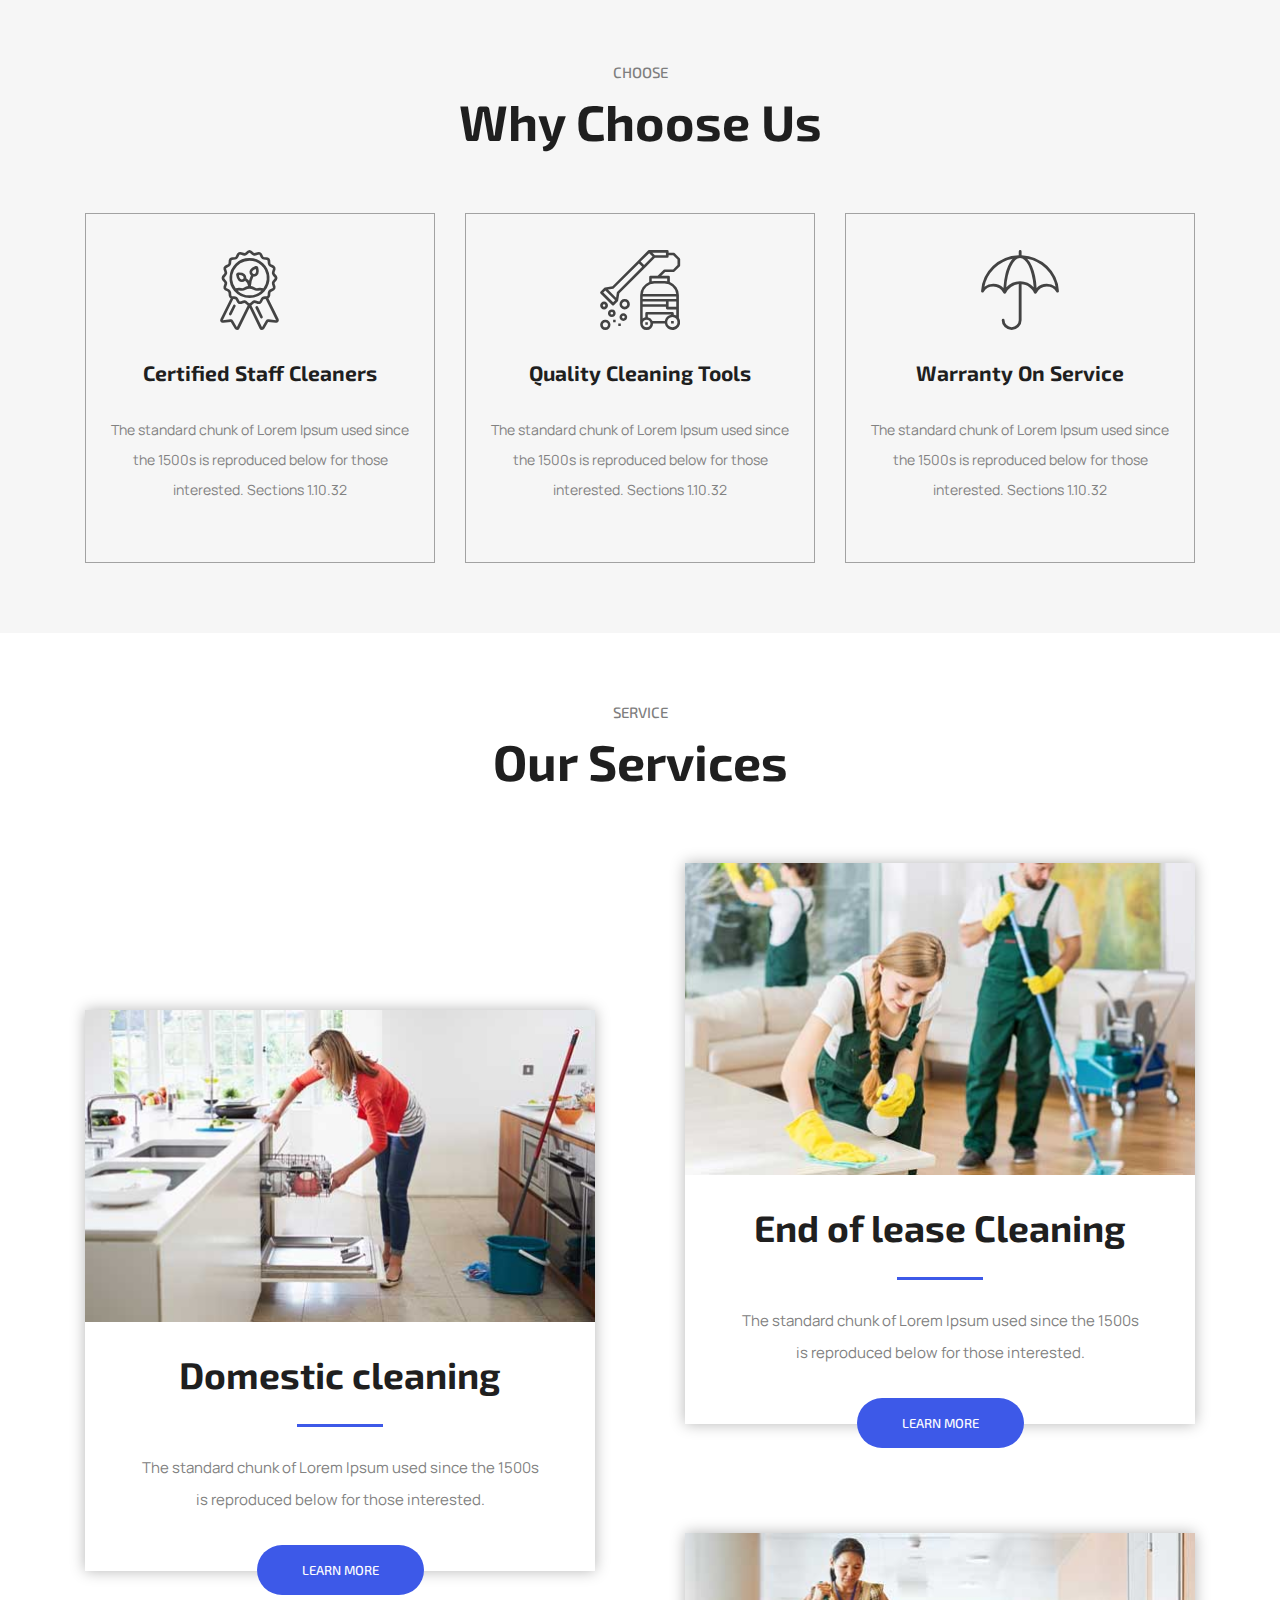
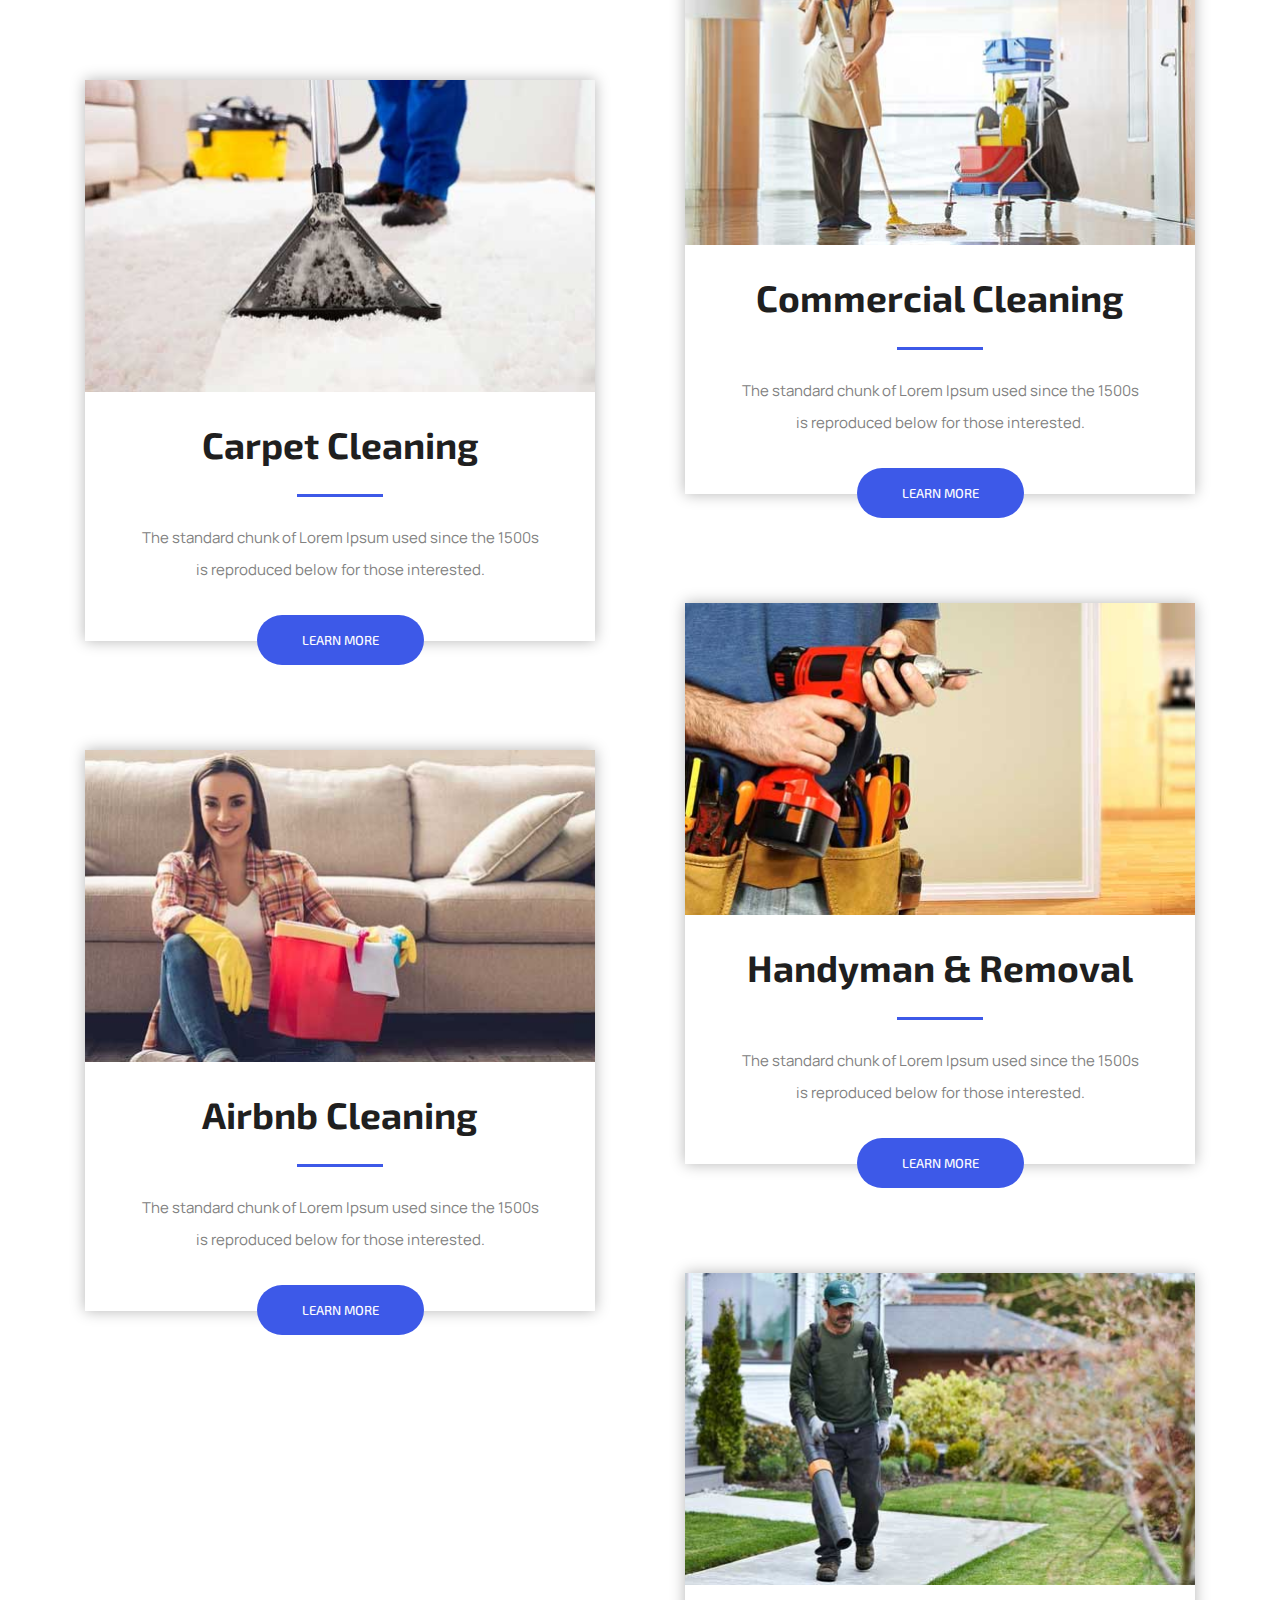
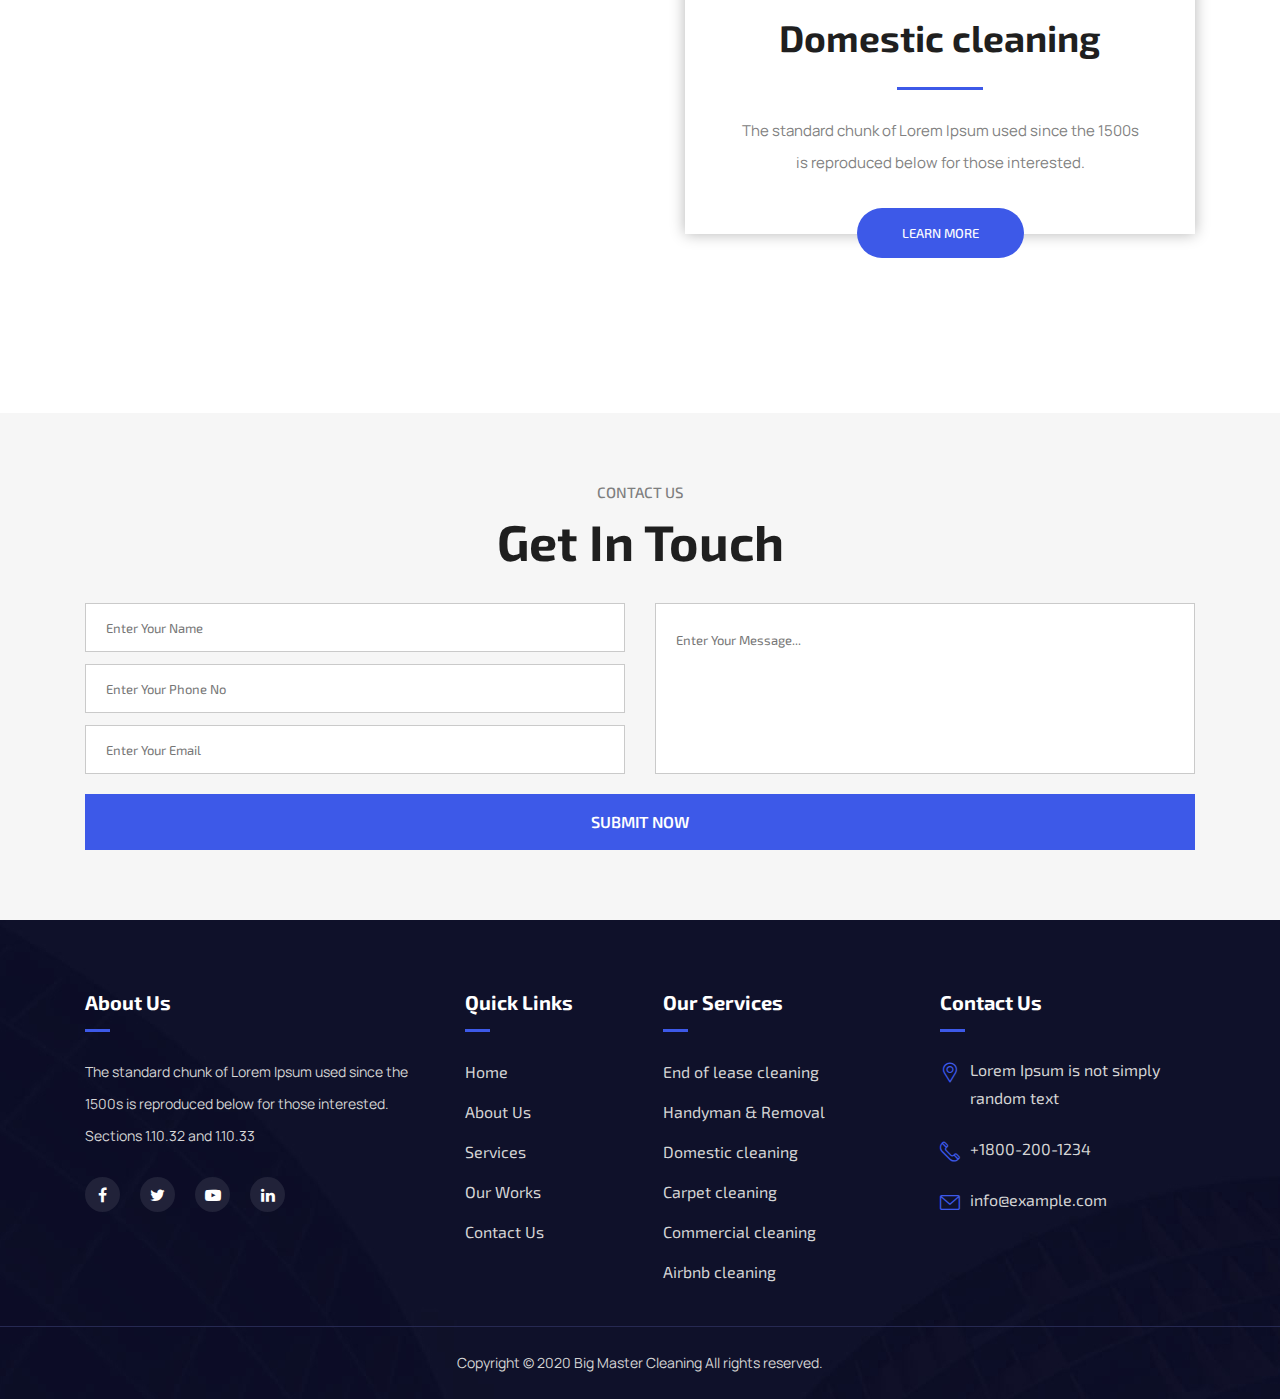
==== commit 48ad4869: "updated" ====
--- a/index.html
+++ b/index.html
@@ -56,7 +56,7 @@
         </div>
     </header>
     <div class="clear"></div>
-    <div class="hero-back-details inner">
+    <div class="hero-back-details">
         <div id="myCarousel" class="carousel slide" data-ride="carousel">
             <ol class="carousel-indicators">
               <li data-target="#myCarousel" data-slide-to="0" class="active"></li>
